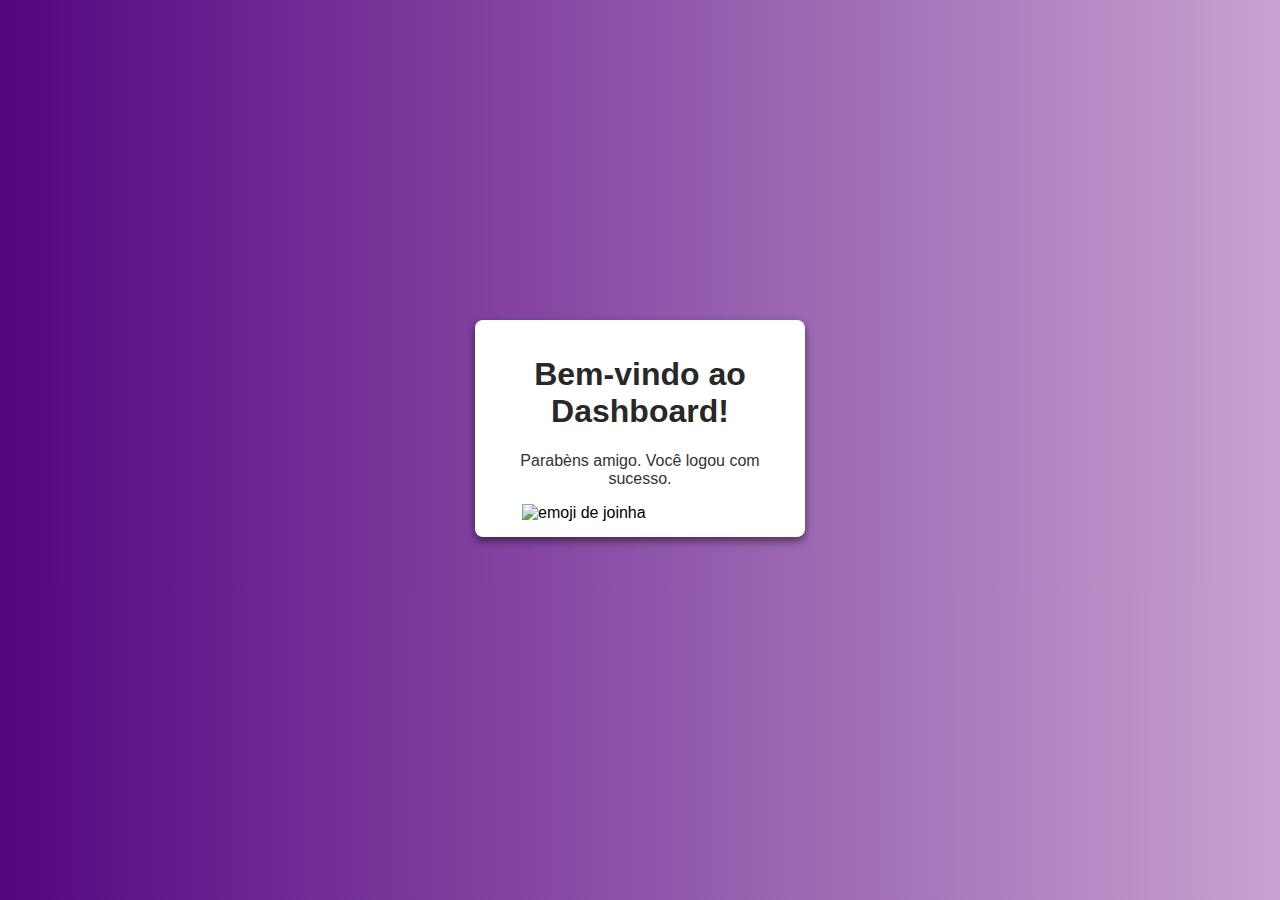
==== dashboard.html @ 199b3cb9 "Add files via upload" ====
<!DOCTYPE html>
<html lang="pt-br">
<head>
  <meta charset="UTF-8">
  <meta name="viewport" content="width=device-width, initial-scale=1.0">
  <title>Dashboard</title>
  <link rel="stylesheet" href="style.css">
</head>
<body>

  <div class="dashboardContainer">
    <h1>Bem-vindo ao Dashboard!</h1>
    <p>Parabèns amigo. Você logou com sucesso.</p>
    <img class="joia" src="imagens/joia.jpg" alt="emoji de joinha">
  </div>
  
</body>
</html>
---- style.css ----
body {
    font-family: Arial, sans-serif;
    margin: 0;
    padding: 0;
    background: linear-gradient(to right, #540581, #c8a2d1);
  }
  
  .loginContainer, .dashboardContainer {
    width: 300px;
    margin: 50px auto;
    padding: 15px;
    background-color: #fff;
    border-radius: 8px;
    box-shadow: 0 4px 8px rgba(0, 0, 1, 0.5);
    margin-top: 20rem;
    align-items: center;
  }
  
  h2 {
    text-align: center;
    color: #333;
  }
  
  .grupoInput {
    margin-bottom: 15px;
    margin-left: 10px;
  }
  
  label {
    display: block;
    font-size: 14px;
    margin-bottom: 5px;
    color: #333;
  }
  
  input {
    width: 90%;
    padding: 5px;
    font-size: 14px;
    border: 1px solid #ccc;
    border-radius: 4px;
  }
  
  button {
    width: 100%;
    padding: 10px;
    background-color: #5d3177;
    color: #fff;
    font-size: 16px;
    border: none;
    border-radius: 4px;
    cursor: pointer;
  }
  
  button:hover {
    background-color: #361541;
  }
  
  .dashboardContainer h1 {
    text-align: center;
    color: #282829;
  }
  
  .dashboardContainer p {
    text-align: center;
    font-size: 16px;
    color: #333;
  }

  .joia {
    width: 200px;
    height: 200px;
    margin-left: 2rem;
  }
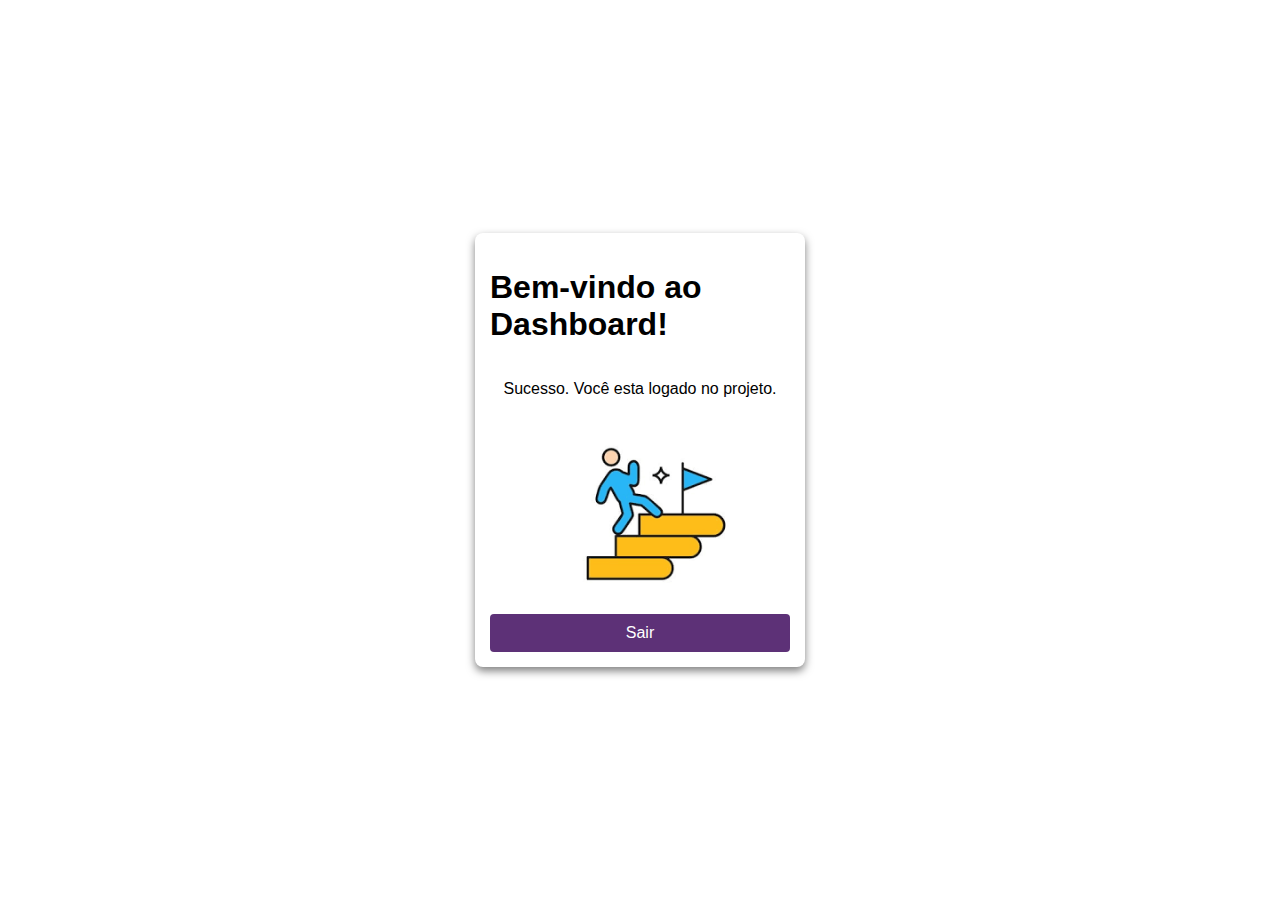
==== commit 61a96c04: "alteracoes" ====
--- a/dashboard.html
+++ b/dashboard.html
@@ -7,12 +7,16 @@
   <link rel="stylesheet" href="style.css">
 </head>
 <body>
+  <main class="container">
 
-  <div class="dashboardContainer">
-    <h1>Bem-vindo ao Dashboard!</h1>
-    <p>Parabèns amigo. Você logou com sucesso.</p>
-    <img class="joia" src="imagens/joia.jpg" alt="emoji de joinha">
-  </div>
-  
+    <div class="containerlogin">
+      <h1>Bem-vindo ao Dashboard!</h1>
+      <p>Sucesso. Você esta logado no projeto.</p>
+      <img class="joia" src="sucesso.png" alt="imagem de sucesso">
+      <button id="btnSair" name="sair"> Sair </button>
+
+    </div>
+  </main>
+  <script src="dashboard.js"></script>
 </body>
 </html>
--- a/style.css
+++ b/style.css
@@ -2,18 +2,28 @@
     font-family: Arial, sans-serif;
     margin: 0;
     padding: 0;
-    background: linear-gradient(to right, #540581, #c8a2d1);
+    /* background: linear-gradient(to right, #540, #540c44); */
+    /* background-image : url('tecnologia.webp');     */
   }
+
+  .container {
+    display: flex;
+    height: 100dvh;
+    align-items: center;
+    justify-content: center;
+  }
+
+  .containerlogin {
+    display: flex ;
+    flex-direction: column;
+    width: 300px;
   
-  .loginContainer, .dashboardContainer {
-    width: 300px;
-    margin: 50px auto;
     padding: 15px;
+    align-items: center;
     background-color: #fff;
     border-radius: 8px;
     box-shadow: 0 4px 8px rgba(0, 0, 1, 0.5);
-    margin-top: 20rem;
-    align-items: center;
+    
   }
   
   h2 {
